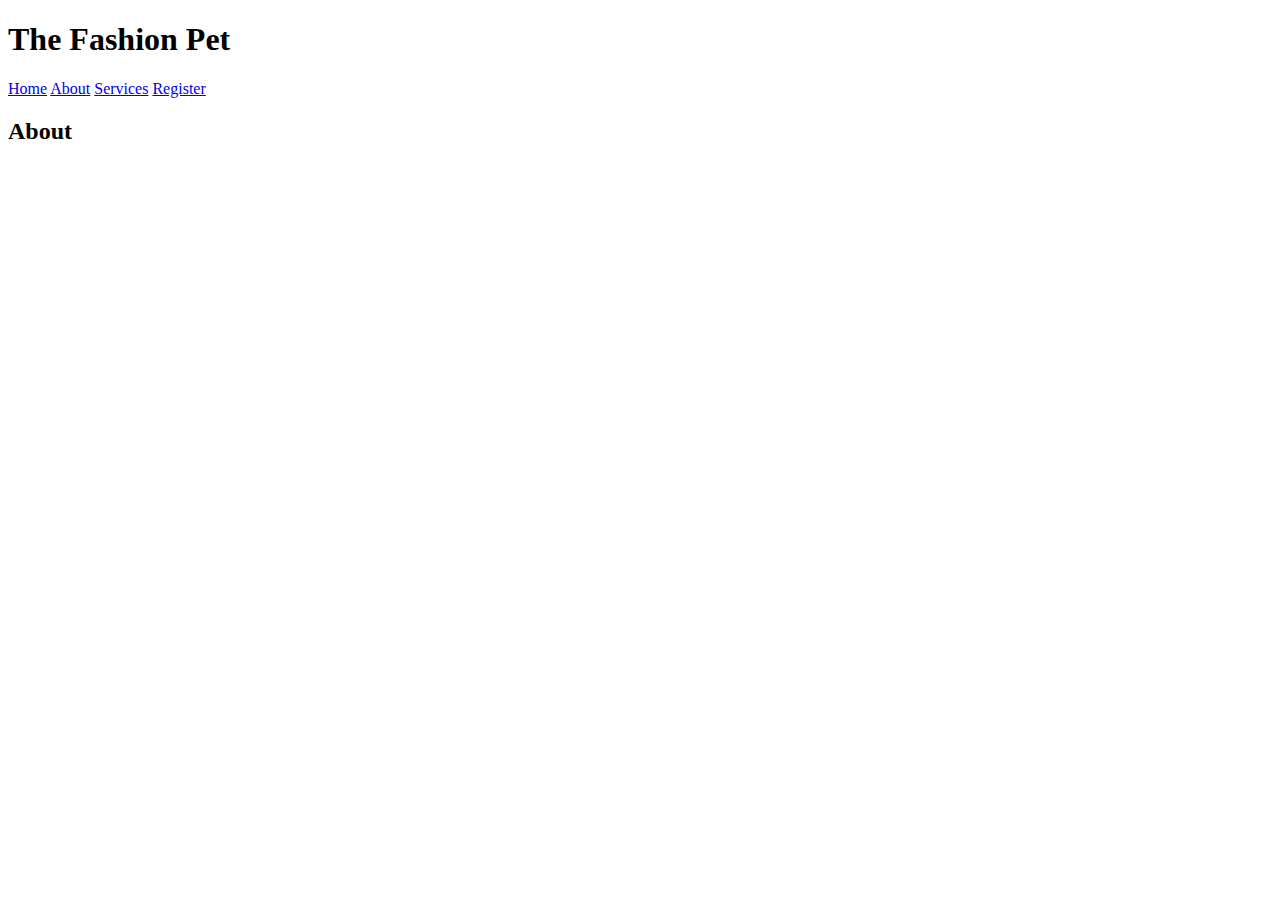
==== about.html @ 1b65cebe "Class 1 - Notes 1" ====
<!DOCTYPE html>
<html lang="en">
<head>
    <meta charset="UTF-8">
    <meta http-equiv="X-UA-Compatible" content="IE=edge">
    <meta name="viewport" content="width=device-width, initial-scale=1.0">
    <title>Document</title>
</head>
<body>
    <header>
        <h1>The Fashion Pet</h1>
        <nav>
            <a href="index.html">Home</a>
            <a href="about.html">About</a>
            <a href="services.html">Services</a>
            <a href="register.html">Register</a>
        </nav>
    </header>
    <main>
        <h2>About</h2>
    </main>
    <footer>
    </footer>
</body>
</html>
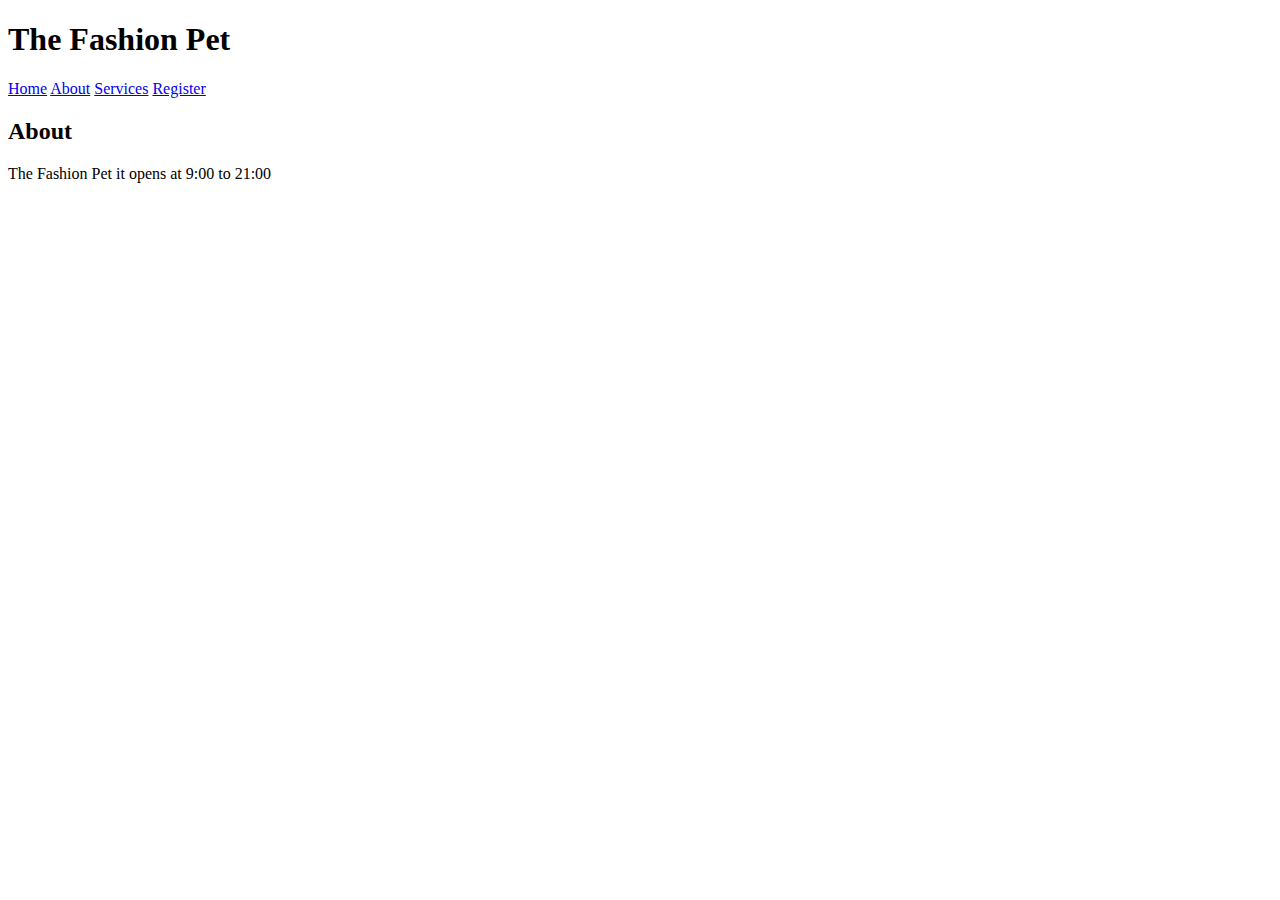
==== commit 339ca0d3: "Class 2 - Assignment 2" ====
--- a/about.html
+++ b/about.html
@@ -19,7 +19,9 @@
     <main>
         <h2>About</h2>
     </main>
-    <footer>
+    <footer id="footer">
+
     </footer>
+    <script src="scripts/displayFooter.js"></script>
 </body>
 </html>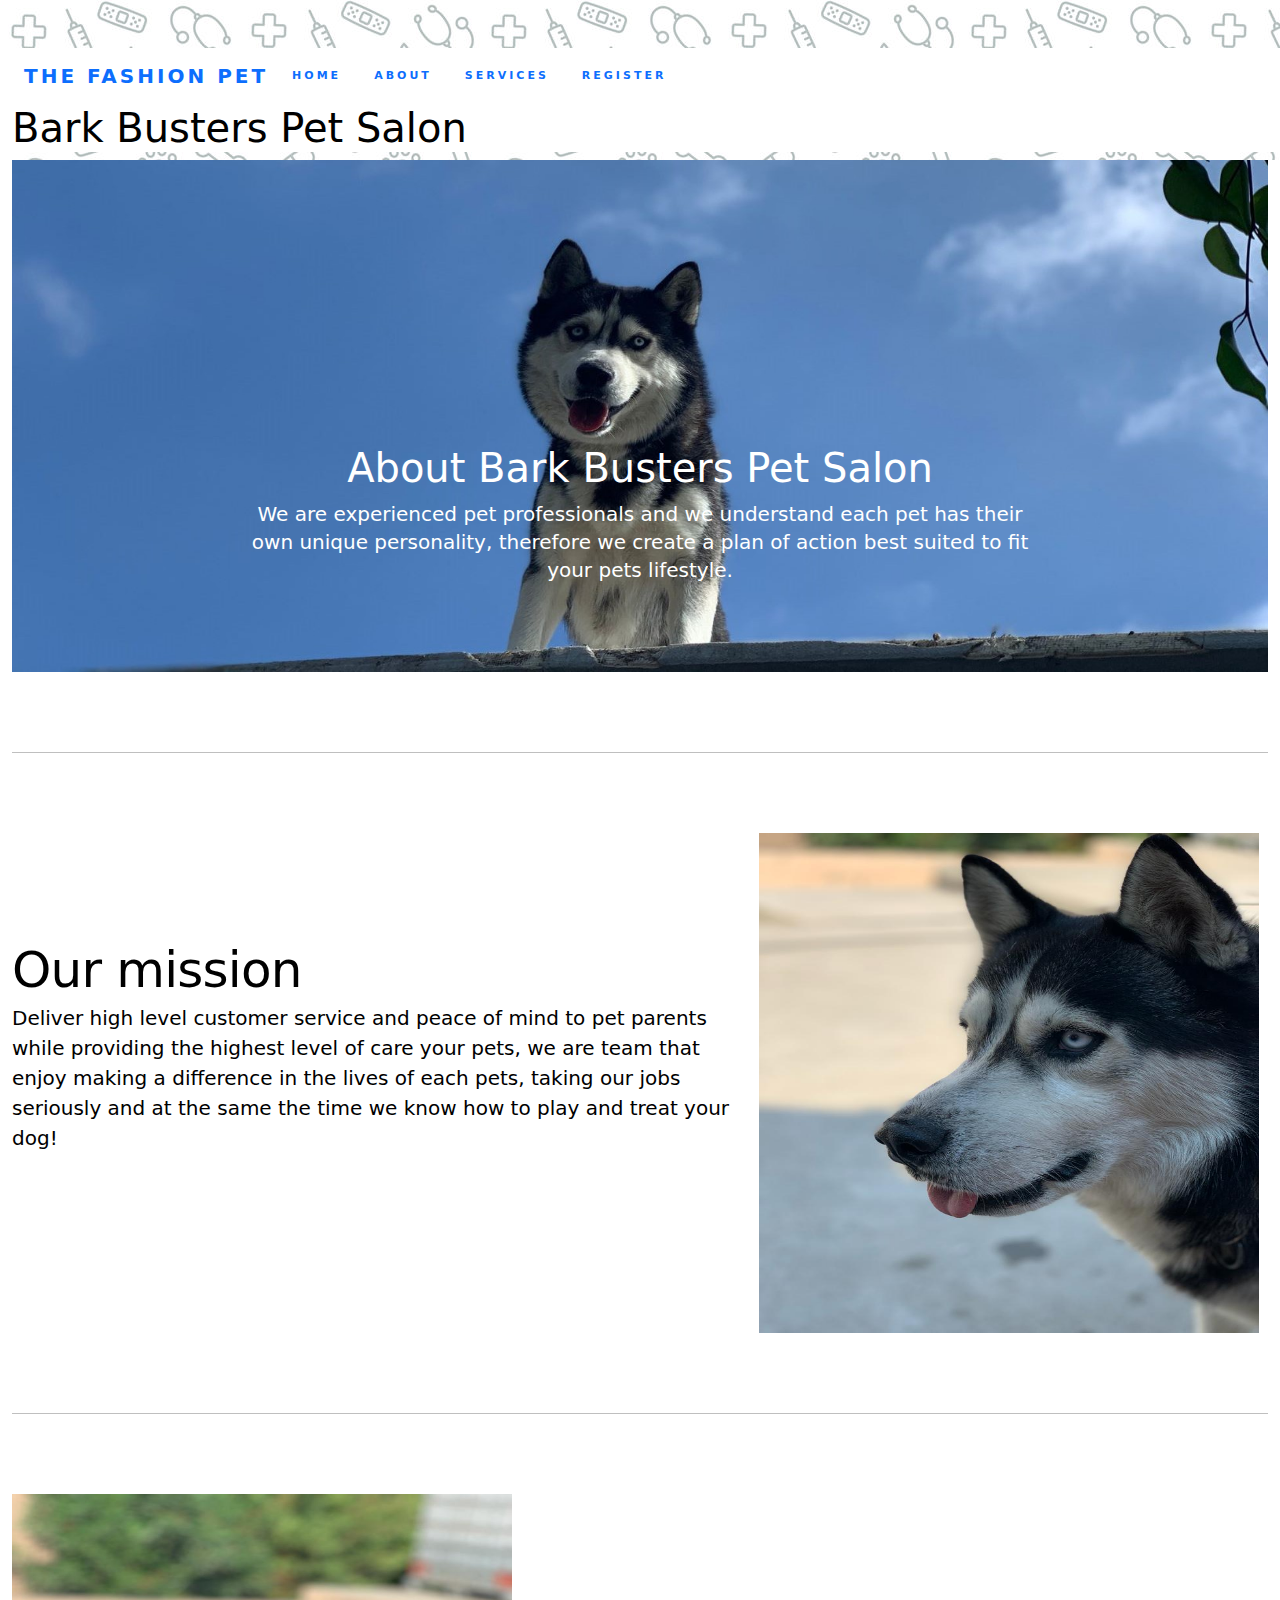
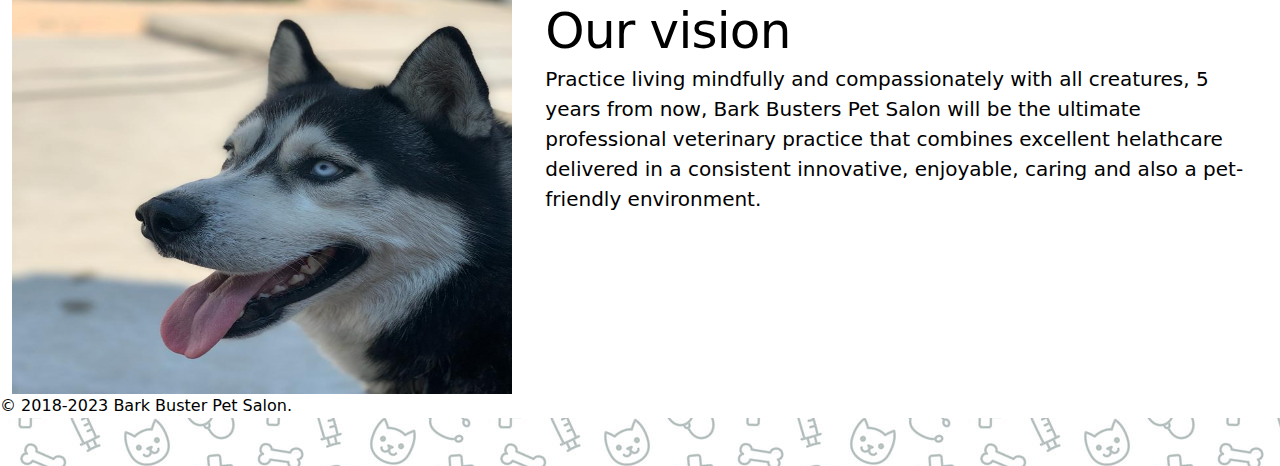
==== commit ea53d04c: "Final Report" ====
--- a/about.html
+++ b/about.html
@@ -1,27 +1,145 @@
 <!DOCTYPE html>
 <html lang="en">
-<head>
-    <meta charset="UTF-8">
-    <meta http-equiv="X-UA-Compatible" content="IE=edge">
-    <meta name="viewport" content="width=device-width, initial-scale=1.0">
-    <title>Document</title>
-</head>
-<body>
-    <header>
-        <h1>The Fashion Pet</h1>
-        <nav>
-            <a href="index.html">Home</a>
-            <a href="about.html">About</a>
-            <a href="services.html">Services</a>
-            <a href="register.html">Register</a>
-        </nav>
+  <head>
+    <meta charset="UTF-8" />
+    <meta http-equiv="X-UA-Compatible" content="IE=edge" />
+    <meta name="viewport" content="width=device-width, initial-scale=1.0" />
+    <link rel="stylesheet" href="styles/mystyle.css" />
+    <link
+      href="https://cdn.jsdelivr.net/npm/bootstrap@5.3.0-alpha1/dist/css/bootstrap.min.css"
+      rel="stylesheet"
+      integrity="sha384-GLhlTQ8iRABdZLl6O3oVMWSktQOp6b7In1Zl3/Jr59b6EGGoI1aFkw7cmDA6j6gD"
+      crossorigin="anonymous"
+    />
+    <link
+      rel="canonical"
+      href="https://getbootstrap.com/docs/5.0/examples/carousel/"
+    />
+    <title>PetSalon</title>
+    <link href="styles/bootstrap.min.css" rel="stylesheet" />
+    <style>
+      .bd-placeholder-img {
+        font-size: 1.125rem;
+        text-anchor: middle;
+        -webkit-user-select: none;
+        -moz-user-select: none;
+        user-select: none;
+      }
+
+      @media (min-width: 768px) {
+        .bd-placeholder-img-lg {
+          font-size: 3.5rem;
+        }
+      }
+    </style>
+    <link href="styles/carousel.css" rel="stylesheet" />
+  </head>
+  <body>
+    <header class="container-fluid">
+      <nav class="navbar navbar-expand-lg bg-body-tertiary">
+        <div class="container-fluid">
+          <a class="navbar-brand">The Fashion Pet</a>
+          <button
+            class="navbar-toggler"
+            type="button"
+            data-bs-toggle="collapse"
+            data-bs-target="#navbarNav"
+            aria-controls="navbarNav"
+            aria-expanded="false"
+            aria-label="Toggle navigation"
+          >
+            <span class="navbar-toggler-icon"></span>
+          </button>
+          <div class="collapse navbar-collapse" id="navbarNav">
+            <ul class="navbar-nav">
+              <li class="nav-item">
+                <a class="nav-link active" aria-current="page" href="index.html"
+                  >Home</a
+                >
+              </li>
+              <li class="nav-item">
+                <a class="nav-link active" href="about.html">About</a>
+              </li>
+              <li class="nav-item">
+                <a class="nav-link active" href="services.html">Services</a>
+              </li>
+              <li class="nav-item">
+                <a class="nav-link active" href="register.html">Register</a>
+              </li>
+            </ul>
+          </div>
+        </div>
+      </nav>
+      <h1>Bark Busters Pet Salon</h1>
     </header>
-    <main>
-        <h2>About</h2>
+    <main class="container-fluid">
+      <div id="myCarousel" class="carousel slide" data-bs-ride="carousel">
+        <div class="carousel-inner">
+          <div class="carousel-item active">
+            <img src="img/WhatsApp Image 2023-02-13 at 20.44.35.jpeg" class="d-block w-100">
+            <svg
+              class="bd-placeholder-img"
+              width="100%"
+              height="100%"
+              xmlns="http://www.w3.org/2000/svg"
+              aria-hidden="true"
+              preserveAspectRatio="xMidYMid slice"
+              focusable="false"
+            >
+              <rect width="100%" height="100%" fill="#777" />
+            </svg>
+            <div class="container">
+              <div class="carousel-caption">
+                <h1>About Bark Busters Pet Salon</h1>
+                <p>We are experienced pet professionals and we understand each pet has their own unique personality, therefore we create a plan of action best suited to fit your pets lifestyle.</p>
+              </div>
+            </div>
+          </div>
+        </div>
+      </div>
+      <hr class="featurette-divider" />
+      <div class="row featurette">
+        <div class="col-md-7">
+          <h2 class="featurette-heading">
+            Our mission
+            <span class="text-muted"></span>
+          </h2>
+          <p class="lead">
+            Deliver high level customer service and peace of mind to pet parents while providing the highest level of care your pets, we are team that enjoy making a difference in the lives of each pets, taking our jobs seriously and at the same the time we know how to play and treat your dog!
+          </p>
+        </div>
+        <div class="col-md-5">
+          <img src="img/WhatsApp Image 2023-02-13 at 20.55.29 (1).jpeg" width="500" height="500">
+        </div>
+      </div>
+      <hr class="featurette-divider" />
+      <div class="row featurette">
+        <div class="col-md-7 order-md-2">
+          <h2 class="featurette-heading">
+            Our vision
+            <span class="text-muted"></span>
+          </h2>
+          <p class="lead">
+            Practice living mindfully and compassionately with all creatures, 5 years from now, Bark Busters Pet Salon will be the ultimate professional veterinary practice that combines excellent helathcare delivered in a consistent innovative, enjoyable, caring and also a pet-friendly environment.
+          </p>
+        </div>
+        <div class="col-md-5 order-md-1">
+          <img src="img/WhatsApp Image 2023-02-13 at 20.55.291.jpeg" width="500" height="500">
+        </div>
+      </div>
     </main>
-    <footer id="footer">
-
-    </footer>
+    <footer id="footer"></footer>
+    <script
+      src="https://cdn.jsdelivr.net/npm/@popperjs/core@2.11.6/dist/umd/popper.min.js"
+      integrity="sha384-oBqDVmMz9ATKxIep9tiCxS/Z9fNfEXiDAYTujMAeBAsjFuCZSmKbSSUnQlmh/jp3"
+      crossorigin="anonymous"
+    ></script>
+    <script
+      src="https://cdn.jsdelivr.net/npm/bootstrap@5.3.0-alpha1/dist/js/bootstrap.min.js"
+      integrity="sha384-mQ93GR66B00ZXjt0YO5KlohRA5SY2XofN4zfuZxLkoj1gXtW8ANNCe9d5Y3eG5eD"
+      crossorigin="anonymous"
+    ></script>
+    <script src="scripts/bootstrap.bundle.min.js"></script>
     <script src="scripts/displayFooter.js"></script>
-</body>
-</html>+  </body>
+</html>
--- a/styles/mystyle.css
+++ b/styles/mystyle.css
@@ -0,0 +1,60 @@
+/*global*/
+@import url("https://fonts.googleapis.com/css2?family=Lato:wght@300;400;700&family=Poppins:wght@400;600;700;800;900&display=swap");
+a {
+  text-decoration: none;
+}
+/*utilities*/
+
+/*nav*/
+nav.navigation {
+  display: flex;
+  align-items: center;
+  justify-content: space-between;
+  height: 39px;
+}
+nav .menu {
+  display: flex;
+  justify-items: center;
+}
+a {
+  display: flex;
+  align-items: center;
+  justify-content: center;
+  text-transform: uppercase;
+  font-size: 11px;
+  font-weight: bolder;
+  letter-spacing: 3px;
+  margin-right: 17px;
+  color: white;
+}
+body {
+  background-image: url("/img/360_F_178489205_OfwPhOnlO7ZhHhb65JAvmNKnqJylbMBp.jpg");
+}
+header {
+  color: black;
+  background-color: #ffffff;
+}
+footer {
+  color: black;
+  background-color: #ffffff;
+}
+main {
+  color: black;
+  background-color: #ffffff;
+}
+.carousel-item {
+  height: 32rem;
+  background: white;
+  position: relative;
+}
+.container {
+  position: absolute;
+  bottom: 0;
+  left: 0;
+  right: 0;
+  padding-bottom: 50px;
+}
+.carousel-fade .carousel-item,
+.carousel-item img {
+  max-height: 90vh;
+}
--- a/styles/carousel.css
+++ b/styles/carousel.css
@@ -0,0 +1,93 @@
+/* GLOBAL STYLES
+-------------------------------------------------- */
+/* Padding below the footer and lighter body text */
+
+body {
+  padding-top: 3rem;
+  padding-bottom: 3rem;
+  color: #5a5a5a;
+}
+
+
+/* CUSTOMIZE THE CAROUSEL
+-------------------------------------------------- */
+
+/* Carousel base class */
+.carousel {
+  margin-bottom: 4rem;
+}
+/* Since positioning the image, we need to help out the caption */
+.carousel-caption {
+  bottom: 3rem;
+  z-index: 10;
+}
+
+/* Declare heights because of positioning of img element */
+.carousel-item {
+  height: 32rem;
+}
+.carousel-item > img {
+  position: absolute;
+  top: 0;
+  left: 0;
+  min-width: 100%;
+  height: 32rem;
+}
+
+
+/* MARKETING CONTENT
+-------------------------------------------------- */
+
+/* Center align the text within the three columns below the carousel */
+.marketing .col-lg-4 {
+  margin-bottom: 1.5rem;
+  text-align: center;
+}
+.marketing h2 {
+  font-weight: 400;
+}
+/* rtl:begin:ignore */
+.marketing .col-lg-4 p {
+  margin-right: .75rem;
+  margin-left: .75rem;
+}
+/* rtl:end:ignore */
+
+
+/* Featurettes
+------------------------- */
+
+.featurette-divider {
+  margin: 5rem 0; /* Space out the Bootstrap <hr> more */
+}
+
+/* Thin out the marketing headings */
+.featurette-heading {
+  font-weight: 300;
+  line-height: 1;
+  /* rtl:remove */
+  letter-spacing: -.05rem;
+}
+
+
+/* RESPONSIVE CSS
+-------------------------------------------------- */
+
+@media (min-width: 40em) {
+  /* Bump up size of carousel content */
+  .carousel-caption p {
+    margin-bottom: 1.25rem;
+    font-size: 1.25rem;
+    line-height: 1.4;
+  }
+
+  .featurette-heading {
+    font-size: 50px;
+  }
+}
+
+@media (min-width: 62em) {
+  .featurette-heading {
+    margin-top: 7rem;
+  }
+}
